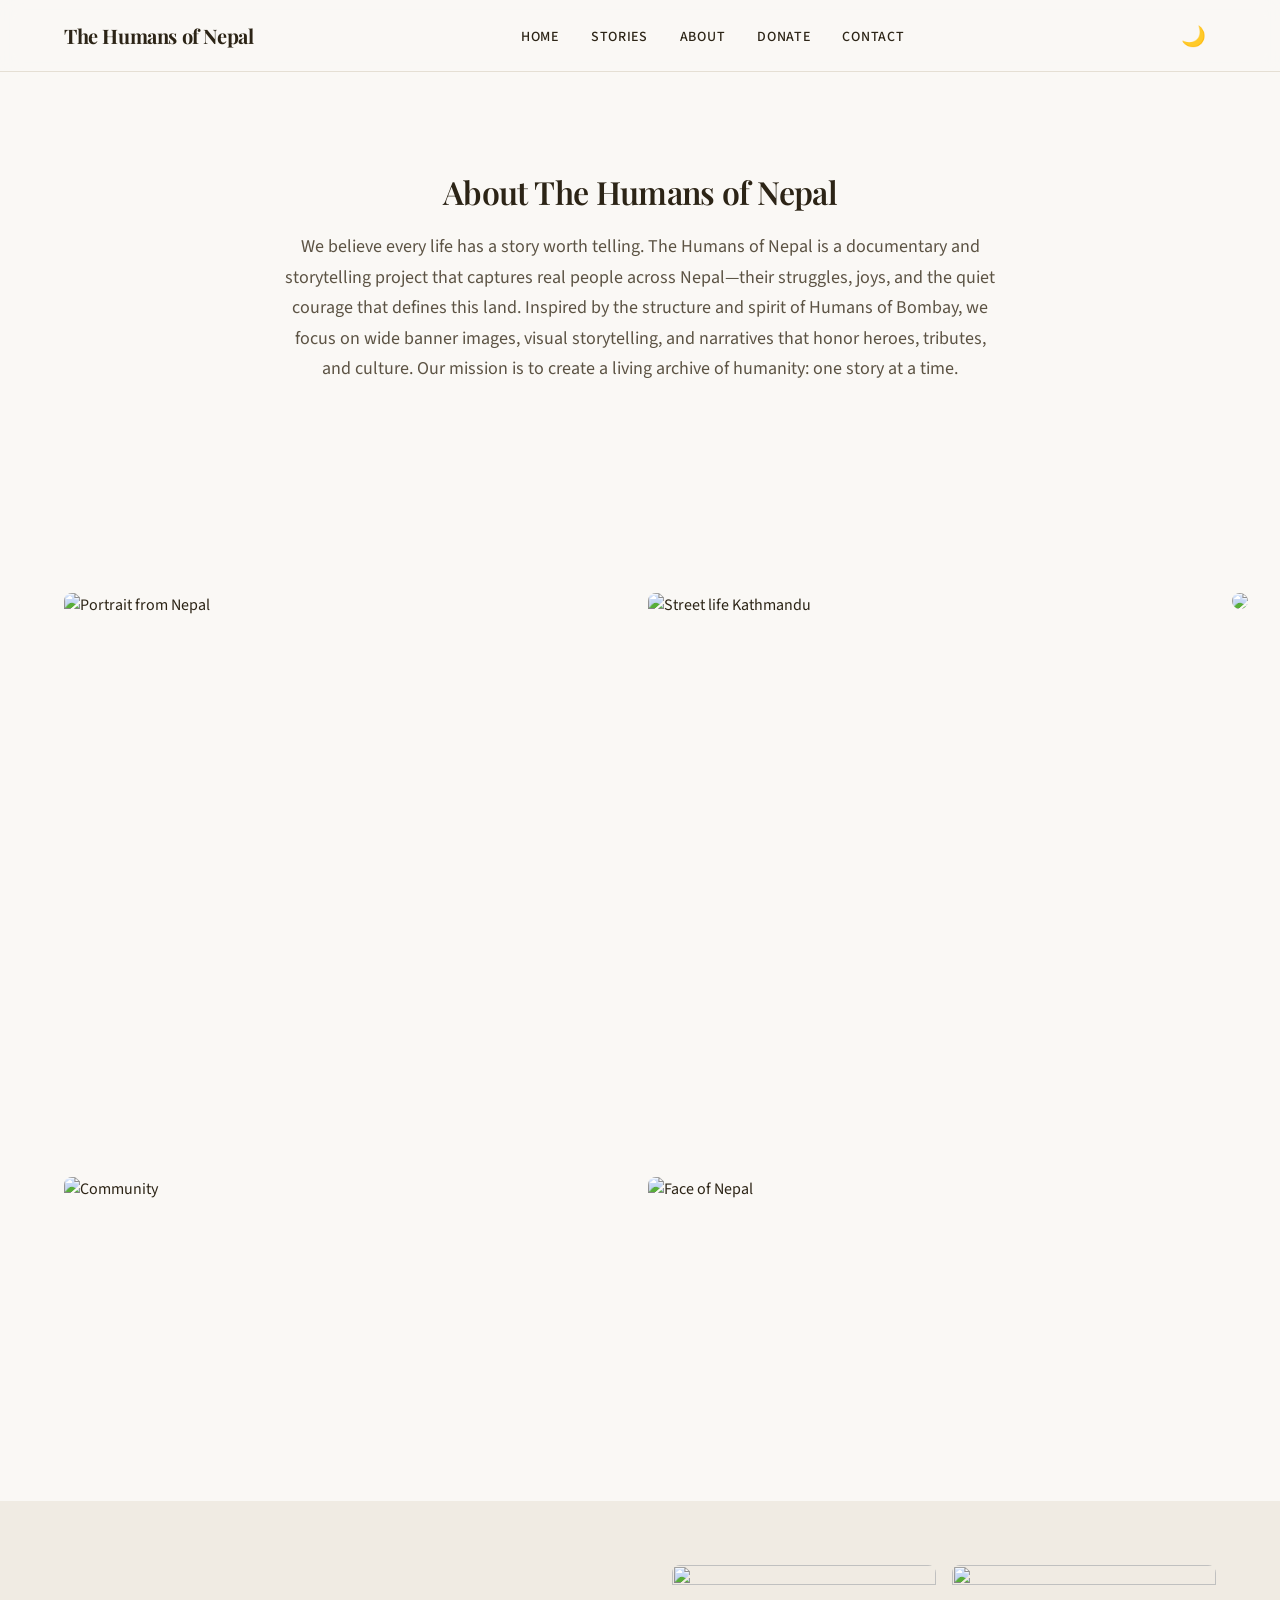
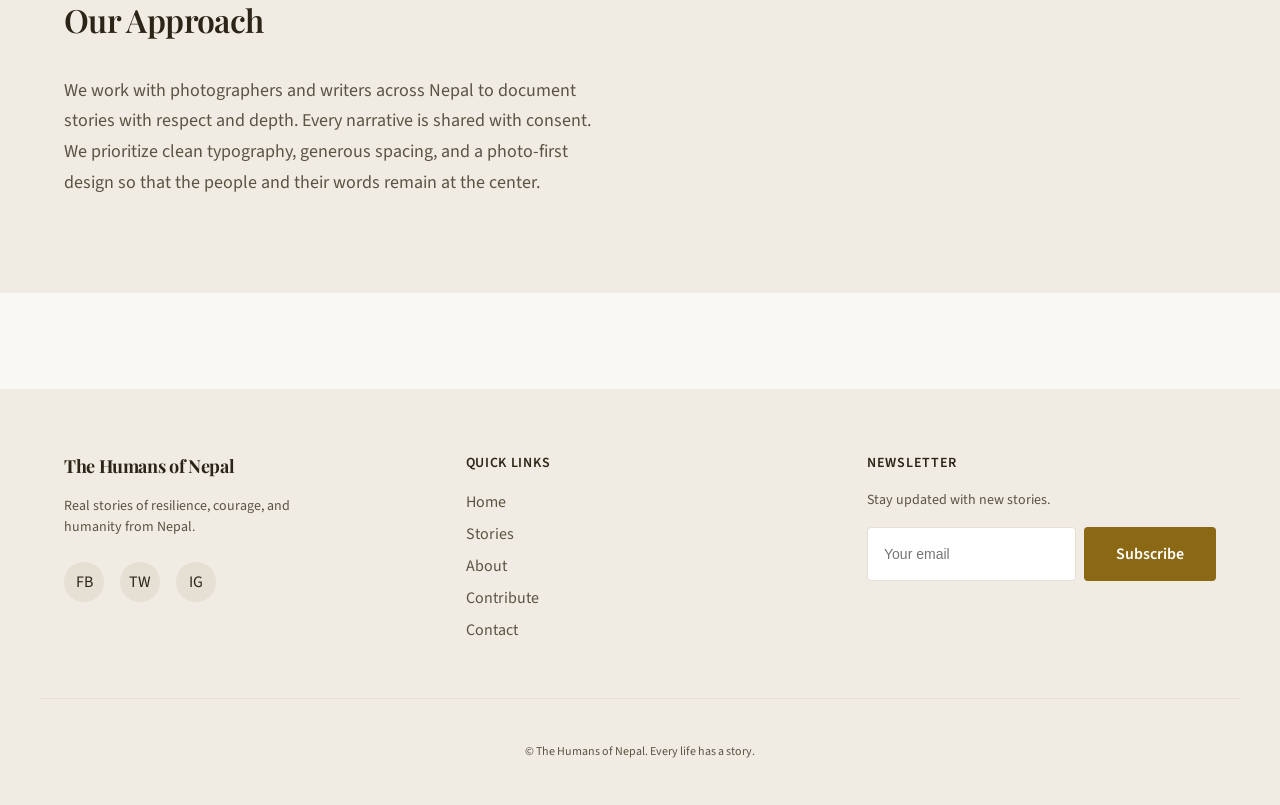
==== about.html @ bbc2415c "Initial commit: The Humans of Nepal website Co-authored-by: Cursor <cursoragent@cursor.com>" ====
<!DOCTYPE html>
<html lang="en">
<head>
  <meta charset="UTF-8" />
  <meta name="viewport" content="width=device-width, initial-scale=1.0" />
  <meta name="description" content="About The Humans of Nepal — Our mission to document real stories of resilience, courage, and humanity from Nepal." />
  <title>About — The Humans of Nepal</title>
  <link rel="preconnect" href="https://fonts.googleapis.com" />
  <link rel="preconnect" href="https://fonts.gstatic.com" crossorigin />
  <link href="https://fonts.googleapis.com/css2?family=Playfair+Display:wght@600;700&family=Source+Sans+3:wght@400;500;600;700&display=swap" rel="stylesheet" />
  <link rel="stylesheet" href="css/variables.css" />
  <link rel="stylesheet" href="css/base.css" />
  <link rel="stylesheet" href="css/components.css" />
  <link rel="stylesheet" href="css/layout.css" />
  <link rel="stylesheet" href="css/responsive.css" />
</head>
<body>
  <a href="#main" class="skip-link">Skip to main content</a>

  <header class="site-header" role="banner">
    <div class="header-inner">
      <a href="index.html" class="site-logo">The Humans of Nepal</a>
      <nav class="main-nav" id="main-nav" aria-label="Main navigation">
        <ul>
          <li><a href="index.html">Home</a></li>
          <li><a href="stories.html">Stories</a></li>
          <li><a href="about.html">About</a></li>
          <li><a href="contribute.html">Donate</a></li>
          <li><a href="contribute.html#contact">Contact</a></li>
        </ul>
      </nav>
      <button type="button" class="header-util-btn" data-dark-toggle aria-label="Toggle dark mode" aria-pressed="false" title="Dark mode">🌙</button>
      <button type="button" class="hamburger" aria-label="Open menu" aria-expanded="false" aria-controls="main-nav">
        <span></span><span></span><span></span>
      </button>
    </div>
  </header>

  <main id="main">
    <section class="about-hero">
      <div class="container">
        <h1 class="section-title">About The Humans of Nepal</h1>
        <p class="about-mission">
          We believe every life has a story worth telling. The Humans of Nepal is a documentary and storytelling project that captures real people across Nepal—their struggles, joys, and the quiet courage that defines this land. Inspired by the structure and spirit of Humans of Bombay, we focus on wide banner images, visual storytelling, and narratives that honor heroes, tributes, and culture. Our mission is to create a living archive of humanity: one story at a time.
        </p>
      </div>
    </section>

    <section class="about-collage-wrap" aria-hidden="true">
      <div class="container">
        <div class="about-collage">
          <img src="https://images.unsplash.com/photo-1544735716-392fe2489ffa?w=500&q=80" alt="Portrait from Nepal" width="500" height="500" loading="lazy" />
          <img src="https://images.unsplash.com/photo-1526481280693-3bfa7568e0f3?w=500&q=80" alt="Street life Kathmandu" width="500" height="500" loading="lazy" />
          <img src="https://images.unsplash.com/photo-1506905925346-21bda4d32df4?w=500&q=80" alt="Himalayan landscape" width="500" height="500" loading="lazy" class="span-2" />
          <img src="https://images.unsplash.com/photo-1580130775562-0ef92da028de?w=500&q=80" alt="Community" width="500" height="500" loading="lazy" />
          <img src="https://images.unsplash.com/photo-1544735716-392fe2489ffa?w=500&q=80" alt="Face of Nepal" width="500" height="500" loading="lazy" />
        </div>
      </div>
    </section>

    <section class="about-preview" style="padding: var(--space-3xl) 0;">
      <div class="container">
        <div class="about-preview__inner">
          <div class="about-preview__text">
            <h2 class="section-title">Our Approach</h2>
            <p class="section-subtitle" style="margin-bottom: 0;">We work with photographers and writers across Nepal to document stories with respect and depth. Every narrative is shared with consent. We prioritize clean typography, generous spacing, and a photo-first design so that the people and their words remain at the center.</p>
          </div>
          <div class="about-preview__grid">
            <img src="https://images.unsplash.com/photo-1526481280693-3bfa7568e0f3?w=400&q=80" alt="" width="400" height="400" loading="lazy" />
            <img src="https://images.unsplash.com/photo-1506905925346-21bda4d32df4?w=400&q=80" alt="" width="400" height="400" loading="lazy" />
          </div>
        </div>
      </div>
    </section>
  </main>

  <footer class="site-footer" role="contentinfo">
    <div class="footer-grid">
      <div class="footer-brand">
        <span class="site-logo">The Humans of Nepal</span>
        <p>Real stories of resilience, courage, and humanity from Nepal.</p>
        <div class="footer-social">
          <a href="#" aria-label="Facebook">FB</a>
          <a href="#" aria-label="Twitter">TW</a>
          <a href="#" aria-label="Instagram">IG</a>
        </div>
      </div>
      <div class="footer-links">
        <h4>Quick Links</h4>
        <ul>
          <li><a href="index.html">Home</a></li>
          <li><a href="stories.html">Stories</a></li>
          <li><a href="about.html">About</a></li>
          <li><a href="contribute.html">Contribute</a></li>
          <li><a href="contribute.html#contact">Contact</a></li>
        </ul>
      </div>
      <div class="footer-newsletter">
        <h4>Newsletter</h4>
        <p style="font-size: var(--font-size-sm); margin: 0;">Stay updated with new stories.</p>
        <form class="newsletter-form" aria-label="Newsletter signup">
          <input type="email" placeholder="Your email" required aria-label="Email address" />
          <button type="submit" class="btn btn-primary">Subscribe</button>
        </form>
      </div>
    </div>
    <div class="footer-bottom">
      <p>&copy; The Humans of Nepal. Every life has a story.</p>
    </div>
  </footer>

  <script src="js/main.js"></script>
</body>
</html>
---- css/variables.css ----
/**
 * The Humans of Nepal — Design Tokens
 * Warm, nostalgic, earthy palette. Photo-first, high contrast text.
 */

:root {
  /* Colors — warm & earthy */
  --color-bg: #faf8f5;
  --color-bg-alt: #f0ebe3;
  --color-surface: #ffffff;
  --color-text: #2c2416;
  --color-text-muted: #5c5344;
  --color-accent: #8b6914;
  --color-accent-hover: #6d5210;
  --color-accent-light: #d4b85c;
  --color-border: #e5dfd4;
  --color-overlay: rgba(44, 36, 22, 0.5);
  --color-overlay-light: rgba(250, 248, 245, 0.85);

  /* Typography */
  --font-display: "Playfair Display", "Georgia", serif;
  --font-body: "Source Sans 3", "Segoe UI", sans-serif;
  --font-size-xs: 0.75rem;
  --font-size-sm: 0.875rem;
  --font-size-base: 1rem;
  --font-size-lg: 1.125rem;
  --font-size-xl: 1.25rem;
  --font-size-2xl: 1.5rem;
  --font-size-3xl: 2rem;
  --font-size-4xl: 2.5rem;
  --font-size-hero: 3.5rem;
  --line-height-tight: 1.2;
  --line-height-normal: 1.5;
  --line-height-relaxed: 1.7;
  --letter-spacing-tight: -0.02em;
  --letter-spacing-wide: 0.05em;

  /* Spacing */
  --space-xs: 0.25rem;
  --space-sm: 0.5rem;
  --space-md: 1rem;
  --space-lg: 1.5rem;
  --space-xl: 2rem;
  --space-2xl: 3rem;
  --space-3xl: 4rem;
  --space-4xl: 6rem;
  --section-padding-y: 4rem;
  --section-padding-x: 1.5rem;
  --container-max: 1200px;
  --header-height: 72px;

  /* Breakpoints (use in media queries) */
  --bp-mobile: 767px;
  --bp-tablet: 768px;
  --bp-desktop: 1200px;

  /* Transitions */
  --transition-fast: 0.15s ease;
  --transition-base: 0.25s ease;
  --transition-slow: 0.4s ease;

  /* Shadows */
  --shadow-sm: 0 1px 3px rgba(44, 36, 22, 0.08);
  --shadow-md: 0 4px 12px rgba(44, 36, 22, 0.1);
  --shadow-lg: 0 8px 24px rgba(44, 36, 22, 0.12);
  --shadow-card: 0 4px 20px rgba(44, 36, 22, 0.08);
}

/* Dark mode (optional) */
[data-theme="dark"] {
  --color-bg: #1a1814;
  --color-bg-alt: #252219;
  --color-surface: #2c261e;
  --color-text: #f5f2eb;
  --color-text-muted: #b8b0a0;
  --color-accent: #d4b85c;
  --color-accent-hover: #e8d088;
  --color-border: #3d362c;
  --color-overlay: rgba(26, 24, 20, 0.7);
  --shadow-sm: 0 1px 3px rgba(0, 0, 0, 0.3);
  --shadow-md: 0 4px 12px rgba(0, 0, 0, 0.4);
  --shadow-lg: 0 8px 24px rgba(0, 0, 0, 0.5);
  --shadow-card: 0 4px 20px rgba(0, 0, 0, 0.3);
}
---- css/base.css ----
/**
 * Base styles — reset, typography, global
 */

*,
*::before,
*::after {
  box-sizing: border-box;
}

html {
  scroll-behavior: smooth;
}

body {
  margin: 0;
  font-family: var(--font-body);
  font-size: var(--font-size-base);
  line-height: var(--line-height-normal);
  color: var(--color-text);
  background-color: var(--color-bg);
  -webkit-font-smoothing: antialiased;
  -moz-osx-font-smoothing: grayscale;
}

img {
  max-width: 100%;
  height: auto;
  display: block;
}

a {
  color: var(--color-accent);
  text-decoration: none;
  transition: color var(--transition-fast);
}
a:hover {
  color: var(--color-accent-hover);
}

/* Skip link for accessibility */
.skip-link {
  position: absolute;
  top: -100%;
  left: var(--space-md);
  padding: var(--space-sm) var(--space-md);
  background: var(--color-accent);
  color: var(--color-surface);
  z-index: 1000;
  transition: top var(--transition-fast);
}
.skip-link:focus {
  top: var(--space-md);
}

/* Container */
.container {
  width: 100%;
  max-width: var(--container-max);
  margin-left: auto;
  margin-right: auto;
  padding-left: var(--section-padding-x);
  padding-right: var(--section-padding-x);
}

/* Section titles */
.section-title {
  font-family: var(--font-display);
  font-size: var(--font-size-3xl);
  font-weight: 600;
  letter-spacing: var(--letter-spacing-tight);
  margin: 0 0 var(--space-xl);
  color: var(--color-text);
}

.section-subtitle {
  font-size: var(--font-size-lg);
  color: var(--color-text-muted);
  max-width: 36em;
  margin: 0 0 var(--space-2xl);
  line-height: var(--line-height-relaxed);
}

/* Buttons */
.btn {
  display: inline-flex;
  align-items: center;
  justify-content: center;
  gap: var(--space-sm);
  padding: var(--space-md) var(--space-xl);
  font-family: var(--font-body);
  font-size: var(--font-size-base);
  font-weight: 600;
  border: none;
  border-radius: 4px;
  cursor: pointer;
  transition: background-color var(--transition-base), color var(--transition-base),
    transform var(--transition-fast);
}
.btn:focus-visible {
  outline: 2px solid var(--color-accent);
  outline-offset: 2px;
}

.btn-primary {
  background-color: var(--color-accent);
  color: var(--color-surface);
}
.btn-primary:hover {
  background-color: var(--color-accent-hover);
}

.btn-secondary {
  background-color: transparent;
  color: var(--color-text);
  border: 2px solid var(--color-border);
}
.btn-secondary:hover {
  border-color: var(--color-accent);
  color: var(--color-accent);
}

.btn-hero {
  padding: var(--space-lg) var(--space-2xl);
  font-size: var(--font-size-lg);
}

/* Focus visible for accessibility */
:focus-visible {
  outline: 2px solid var(--color-accent);
  outline-offset: 2px;
}
---- css/components.css ----
/**
 * Reusable components: Header/Nav, Cards, Footer, Forms
 */

/* ========== HEADER & NAVIGATION ========== */
.site-header {
  position: sticky;
  top: 0;
  z-index: 100;
  background: var(--color-overlay-light);
  backdrop-filter: blur(10px);
  -webkit-backdrop-filter: blur(10px);
  border-bottom: 1px solid var(--color-border);
  height: var(--header-height);
}

.header-inner {
  display: flex;
  align-items: center;
  justify-content: space-between;
  height: 100%;
  max-width: var(--container-max);
  margin: 0 auto;
  padding: 0 var(--section-padding-x);
}

.site-logo {
  font-family: var(--font-display);
  font-size: var(--font-size-xl);
  font-weight: 700;
  color: var(--color-text);
  letter-spacing: var(--letter-spacing-tight);
}
.site-logo:hover {
  color: var(--color-text);
}

.main-nav ul {
  display: flex;
  align-items: center;
  gap: var(--space-xl);
  list-style: none;
  margin: 0;
  padding: 0;
}

.main-nav a {
  color: var(--color-text);
  font-weight: 500;
  font-size: var(--font-size-sm);
  letter-spacing: var(--letter-spacing-wide);
  text-transform: uppercase;
}
.main-nav a:hover {
  color: var(--color-accent);
}

/* Dark mode toggle (optional) */
.header-util-btn {
  display: inline-flex;
  align-items: center;
  justify-content: center;
  width: 44px;
  height: 44px;
  padding: 0;
  background: none;
  border: none;
  cursor: pointer;
  font-size: 1.25rem;
  color: var(--color-text);
  transition: opacity var(--transition-fast);
}
.header-util-btn:hover {
  opacity: 0.8;
}

/* Hamburger (hidden on desktop) */
.hamburger {
  display: none;
  flex-direction: column;
  justify-content: center;
  gap: 6px;
  width: 44px;
  height: 44px;
  padding: 10px;
  background: none;
  border: none;
  cursor: pointer;
  aria-label: "Open menu";
}
.hamburger span {
  display: block;
  width: 24px;
  height: 2px;
  background: var(--color-text);
  transition: transform var(--transition-base), opacity var(--transition-base);
}
.hamburger[aria-expanded="true"] span:nth-child(1) {
  transform: translateY(8px) rotate(45deg);
}
.hamburger[aria-expanded="true"] span:nth-child(2) {
  opacity: 0;
}
.hamburger[aria-expanded="true"] span:nth-child(3) {
  transform: translateY(-8px) rotate(-45deg);
}

/* ========== STORY CARDS ========== */
.story-card {
  background: var(--color-surface);
  border-radius: 8px;
  overflow: hidden;
  box-shadow: var(--shadow-card);
  transition: transform var(--transition-base), box-shadow var(--transition-base);
}
.story-card:hover {
  transform: translateY(-4px);
  box-shadow: var(--shadow-lg);
}

.story-card__image {
  position: relative;
  aspect-ratio: 4 / 3;
  overflow: hidden;
}
.story-card__image img {
  width: 100%;
  height: 100%;
  object-fit: cover;
  transition: transform var(--transition-slow);
}
.story-card:hover .story-card__image img {
  transform: scale(1.05);
}

.story-card__content {
  padding: var(--space-lg);
}

.story-card__title {
  font-family: var(--font-display);
  font-size: var(--font-size-xl);
  font-weight: 600;
  margin: 0 0 var(--space-sm);
  line-height: var(--line-height-tight);
  color: var(--color-text);
}

.story-card__excerpt {
  font-size: var(--font-size-sm);
  color: var(--color-text-muted);
  margin: 0;
  line-height: var(--line-height-relaxed);
  display: -webkit-box;
  -webkit-line-clamp: 3;
  -webkit-box-orient: vertical;
  overflow: hidden;
}

.story-card__meta {
  font-size: var(--font-size-xs);
  color: var(--color-text-muted);
  margin-top: var(--space-md);
}

/* ========== FOOTER ========== */
.site-footer {
  background: var(--color-bg-alt);
  color: var(--color-text-muted);
  padding: var(--space-3xl) 0 var(--space-xl);
  margin-top: var(--space-4xl);
}

.footer-grid {
  display: grid;
  grid-template-columns: 1fr 1fr auto;
  gap: var(--space-2xl);
  max-width: var(--container-max);
  margin: 0 auto;
  padding: 0 var(--section-padding-x);
}

.footer-brand .site-logo {
  font-size: var(--font-size-lg);
}
.footer-brand p {
  margin: var(--space-md) 0 0;
  font-size: var(--font-size-sm);
  max-width: 280px;
}

.footer-links h4 {
  font-size: var(--font-size-sm);
  font-weight: 600;
  text-transform: uppercase;
  letter-spacing: var(--letter-spacing-wide);
  margin: 0 0 var(--space-md);
  color: var(--color-text);
}

.footer-links ul {
  list-style: none;
  margin: 0;
  padding: 0;
}
.footer-links li {
  margin-bottom: var(--space-sm);
}
.footer-links a {
  color: var(--color-text-muted);
}
.footer-links a:hover {
  color: var(--color-accent);
}

.footer-newsletter h4 {
  font-size: var(--font-size-sm);
  font-weight: 600;
  text-transform: uppercase;
  letter-spacing: var(--letter-spacing-wide);
  margin: 0 0 var(--space-md);
  color: var(--color-text);
}

.newsletter-form {
  display: flex;
  gap: var(--space-sm);
  margin-top: var(--space-md);
}
.newsletter-form input {
  flex: 1;
  min-width: 0;
  padding: var(--space-md);
  border: 1px solid var(--color-border);
  border-radius: 4px;
  font-size: var(--font-size-sm);
  background: var(--color-surface);
  color: var(--color-text);
}
.newsletter-form button {
  white-space: nowrap;
}

.footer-social {
  display: flex;
  gap: var(--space-md);
  margin-top: var(--space-lg);
}
.footer-social a {
  display: inline-flex;
  align-items: center;
  justify-content: center;
  width: 40px;
  height: 40px;
  border-radius: 50%;
  background: var(--color-border);
  color: var(--color-text);
  transition: background var(--transition-fast), color var(--transition-fast);
}
.footer-social a:hover {
  background: var(--color-accent);
  color: var(--color-surface);
}

.footer-bottom {
  max-width: var(--container-max);
  margin: var(--space-2xl) auto 0;
  padding: var(--space-xl) var(--section-padding-x) 0;
  border-top: 1px solid var(--color-border);
  font-size: var(--font-size-xs);
  text-align: center;
}

/* ========== FORMS ========== */
.form-group {
  margin-bottom: var(--space-lg);
}

.form-group label {
  display: block;
  font-weight: 600;
  font-size: var(--font-size-sm);
  margin-bottom: var(--space-sm);
  color: var(--color-text);
}

.form-group input[type="text"],
.form-group input[type="email"],
.form-group textarea {
  width: 100%;
  padding: var(--space-md);
  border: 1px solid var(--color-border);
  border-radius: 4px;
  font-family: var(--font-body);
  font-size: var(--font-size-base);
  background: var(--color-surface);
  color: var(--color-text);
  transition: border-color var(--transition-fast);
}
.form-group input:focus,
.form-group textarea:focus {
  outline: none;
  border-color: var(--color-accent);
}

.form-group textarea {
  min-height: 180px;
  resize: vertical;
}

.form-group input[type="file"] {
  width: 100%;
  padding: var(--space-sm);
  font-size: var(--font-size-sm);
}

.form-feedback {
  padding: var(--space-md);
  border-radius: 4px;
  margin-bottom: var(--space-lg);
  display: none;
}
.form-feedback.success {
  background: #d4edda;
  color: #155724;
  border: 1px solid #c3e6cb;
}
.form-feedback.error {
  background: #f8d7da;
  color: #721c24;
  border: 1px solid #f5c6cb;
}
.form-feedback.visible {
  display: block;
}

/* Share buttons */
.share-buttons {
  display: flex;
  gap: var(--space-md);
  flex-wrap: wrap;
}
.share-buttons a {
  display: inline-flex;
  align-items: center;
  gap: var(--space-sm);
  padding: var(--space-sm) var(--space-md);
  background: var(--color-bg-alt);
  color: var(--color-text);
  border-radius: 4px;
  font-size: var(--font-size-sm);
}
.share-buttons a:hover {
  background: var(--color-accent);
  color: var(--color-surface);
}
---- css/layout.css ----
/**
 * Layout — sections, hero, grids
 */

/* ========== HERO SECTION ========== */
.hero {
  position: relative;
  min-height: 85vh;
  display: flex;
  align-items: center;
  justify-content: center;
  text-align: center;
  overflow: hidden;
}

.hero__image {
  position: absolute;
  inset: 0;
}
.hero__image img {
  width: 100%;
  height: 100%;
  object-fit: cover;
}

.hero__overlay {
  position: absolute;
  inset: 0;
  background: var(--color-overlay);
}

.hero__content {
  position: relative;
  z-index: 1;
  padding: var(--space-2xl) var(--section-padding-x);
  max-width: 800px;
}

.hero__title {
  font-family: var(--font-display);
  font-size: var(--font-size-hero);
  font-weight: 700;
  color: #fff;
  margin: 0 0 var(--space-lg);
  line-height: var(--line-height-tight);
  letter-spacing: var(--letter-spacing-tight);
  text-shadow: 0 2px 20px rgba(0, 0, 0, 0.3);
}

.hero__subtext {
  font-size: var(--font-size-xl);
  color: rgba(255, 255, 255, 0.95);
  margin: 0 0 var(--space-2xl);
  line-height: var(--line-height-relaxed);
}

.hero__ctas {
  display: flex;
  flex-wrap: wrap;
  gap: var(--space-md);
  justify-content: center;
}

.hero__ctas .btn-primary {
  background: #fff;
  color: var(--color-text);
}
.hero__ctas .btn-primary:hover {
  background: var(--color-bg);
  color: var(--color-text);
}
.hero__ctas .btn-secondary {
  border-color: rgba(255, 255, 255, 0.6);
  color: #fff;
}
.hero__ctas .btn-secondary:hover {
  border-color: #fff;
  color: #fff;
}

/* ========== FEATURED STORIES SECTION ========== */
.featured-stories {
  padding: var(--space-4xl) 0;
}

.stories-grid {
  display: grid;
  grid-template-columns: repeat(3, 1fr);
  gap: var(--space-xl);
}

/* ========== ABOUT PREVIEW (HOME) ========== */
.about-preview {
  padding: var(--space-4xl) 0;
  background: var(--color-bg-alt);
}

.about-preview__inner {
  display: grid;
  grid-template-columns: 1fr 1fr;
  gap: var(--space-3xl);
  align-items: center;
}

.about-preview__text .section-title {
  margin-top: 0;
}

.about-preview__grid {
  display: grid;
  grid-template-columns: repeat(2, 1fr);
  gap: var(--space-md);
}
.about-preview__grid img {
  width: 100%;
  aspect-ratio: 1;
  object-fit: cover;
  border-radius: 8px;
}

/* ========== INDIVIDUAL STORY PAGE ========== */
.story-page__hero {
  position: relative;
  max-height: 70vh;
  overflow: hidden;
}
.story-page__hero img {
  width: 100%;
  height: 100%;
  object-fit: cover;
}

.story-page__content {
  max-width: 720px;
  margin: 0 auto;
  padding: var(--space-3xl) var(--section-padding-x);
}

.story-page__title {
  font-family: var(--font-display);
  font-size: var(--font-size-4xl);
  font-weight: 700;
  margin: 0 0 var(--space-md);
  line-height: var(--line-height-tight);
}

.story-page__meta {
  font-size: var(--font-size-sm);
  color: var(--color-text-muted);
  margin-bottom: var(--space-2xl);
}

.story-page__body {
  font-size: var(--font-size-lg);
  line-height: var(--line-height-relaxed);
}
.story-page__body p {
  margin: 0 0 var(--space-lg);
}
.story-page__body .pull-quote {
  font-family: var(--font-display);
  font-size: var(--font-size-2xl);
  font-style: italic;
  color: var(--color-accent);
  margin: var(--space-2xl) 0;
  padding-left: var(--space-xl);
  border-left: 4px solid var(--color-accent);
}

.story-page__share {
  margin-top: var(--space-2xl);
  padding-top: var(--space-xl);
  border-top: 1px solid var(--color-border);
}

/* ========== ABOUT PAGE ========== */
.about-hero {
  padding: var(--space-4xl) 0;
  text-align: center;
}
.about-hero .section-title {
  margin-bottom: var(--space-md);
}
.about-mission {
  max-width: 720px;
  margin: 0 auto var(--space-3xl);
  font-size: var(--font-size-lg);
  line-height: var(--line-height-relaxed);
  color: var(--color-text-muted);
}

.about-collage {
  display: grid;
  grid-template-columns: repeat(4, 1fr);
  gap: var(--space-md);
  padding: var(--space-2xl) 0;
}
.about-collage img {
  width: 100%;
  aspect-ratio: 1;
  object-fit: cover;
  border-radius: 8px;
}
.about-collage .span-2 {
  grid-column: span 2;
}

/* ========== CONTRIBUTE PAGE ========== */
.contribute-intro {
  padding: var(--space-3xl) 0 var(--space-xl);
  text-align: center;
}
.contribute-form-wrap {
  max-width: 640px;
  margin: 0 auto var(--space-4xl);
  padding: 0 var(--section-padding-x);
}

/* ========== STORIES LIST PAGE ========== */
.stories-list-header {
  padding: var(--space-3xl) 0 var(--space-xl);
  text-align: center;
}
.stories-list-header .section-subtitle {
  margin-left: auto;
  margin-right: auto;
}

.stories-list {
  padding-bottom: var(--space-4xl);
}

.pagination {
  display: flex;
  justify-content: center;
  gap: var(--space-sm);
  margin-top: var(--space-2xl);
  flex-wrap: wrap;
}
.pagination a,
.pagination span {
  display: inline-flex;
  align-items: center;
  justify-content: center;
  min-width: 44px;
  height: 44px;
  padding: 0 var(--space-md);
  border-radius: 4px;
  font-weight: 500;
  background: var(--color-surface);
  color: var(--color-text);
  border: 1px solid var(--color-border);
}
.pagination a:hover {
  border-color: var(--color-accent);
  color: var(--color-accent);
}
.pagination .current {
  background: var(--color-accent);
  color: var(--color-surface);
  border-color: var(--color-accent);
}
---- css/responsive.css ----
/**
 * Responsive breakpoints
 * Mobile: < 768px | Tablet: 768px–1199px | Desktop: ≥ 1200px
 */

/* Tablet: nav to hamburger, 2-col story grid */
@media (max-width: 1199px) {
  .main-nav {
    position: fixed;
    top: var(--header-height);
    left: 0;
    right: 0;
    background: var(--color-overlay-light);
    backdrop-filter: blur(10px);
    padding: var(--space-xl);
    transform: translateY(-100%);
    opacity: 0;
    visibility: hidden;
    transition: transform var(--transition-base), opacity var(--transition-base),
      visibility var(--transition-base);
    border-bottom: 1px solid var(--color-border);
  }
  .main-nav.is-open {
    transform: translateY(0);
    opacity: 1;
    visibility: visible;
  }
  .main-nav ul {
    flex-direction: column;
    gap: var(--space-md);
  }
  .main-nav a {
    font-size: var(--font-size-base);
  }
  .hamburger {
    display: flex;
  }

  .stories-grid {
    grid-template-columns: repeat(2, 1fr);
  }

  .about-preview__inner {
    grid-template-columns: 1fr;
  }
  .about-preview__grid {
    order: -1;
  }

  .about-collage {
    grid-template-columns: repeat(2, 1fr);
  }
  .about-collage .span-2 {
    grid-column: span 1;
  }

  .footer-grid {
    grid-template-columns: 1fr 1fr;
  }
}

/* Mobile: single column, carousel for stories, touch-friendly */
@media (max-width: 767px) {
  :root {
    --font-size-hero: 2.25rem;
    --section-padding-x: 1rem;
  }

  .hero {
    min-height: 75vh;
  }
  .hero__title {
    font-size: 2rem;
  }
  .hero__subtext {
    font-size: var(--font-size-base);
  }
  .hero__ctas {
    flex-direction: column;
  }
  .hero__ctas .btn {
    width: 100%;
  }

  .stories-grid {
    grid-template-columns: 1fr;
    gap: var(--space-lg);
  }

  /* Mobile: carousel for featured stories on homepage */
  .featured-stories .stories-grid {
    display: flex;
    overflow-x: auto;
    scroll-snap-type: x mandatory;
    gap: var(--space-lg);
    padding-bottom: var(--space-md);
    -webkit-overflow-scrolling: touch;
    scrollbar-width: none;
  }
  .featured-stories .stories-grid::-webkit-scrollbar {
    display: none;
  }
  .featured-stories .story-card {
    flex: 0 0 85%;
    max-width: 85%;
    scroll-snap-align: start;
  }

  .about-preview__grid {
    grid-template-columns: 1fr;
  }

  .about-collage {
    grid-template-columns: 1fr;
  }

  .footer-grid {
    grid-template-columns: 1fr;
    gap: var(--space-xl);
    text-align: center;
  }
  .footer-brand p {
    margin-left: auto;
    margin-right: auto;
  }
  .footer-newsletter .newsletter-form {
    flex-direction: column;
  }
  .footer-social {
    justify-content: center;
  }

  .section-title {
    font-size: var(--font-size-2xl);
  }

  .story-page__title {
    font-size: var(--font-size-2xl);
  }
  .story-page__body {
    font-size: var(--font-size-base);
  }
  .story-page__body .pull-quote {
    font-size: var(--font-size-xl);
    padding-left: var(--space-md);
  }
}

/* Desktop: ensure large images */
@media (min-width: 1200px) {
  .hero__image img {
    object-position: center 30%;
  }
}
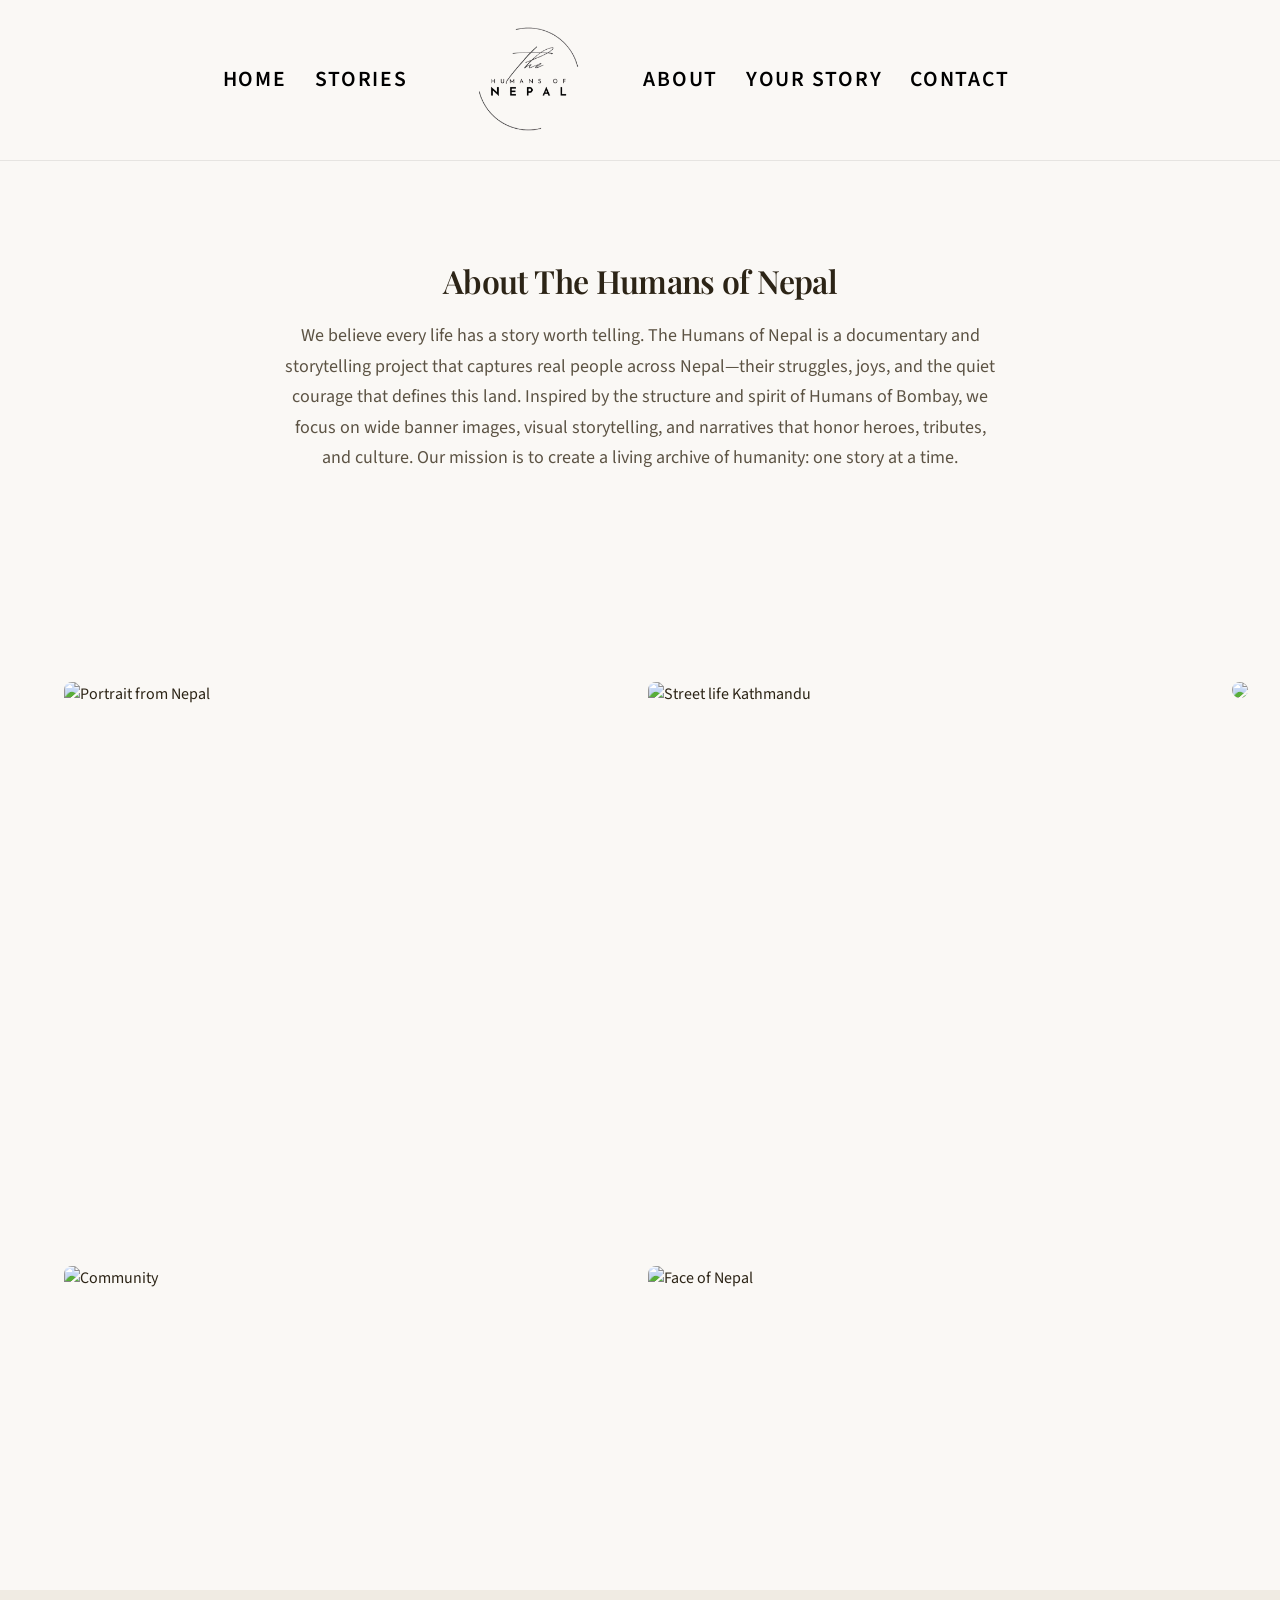
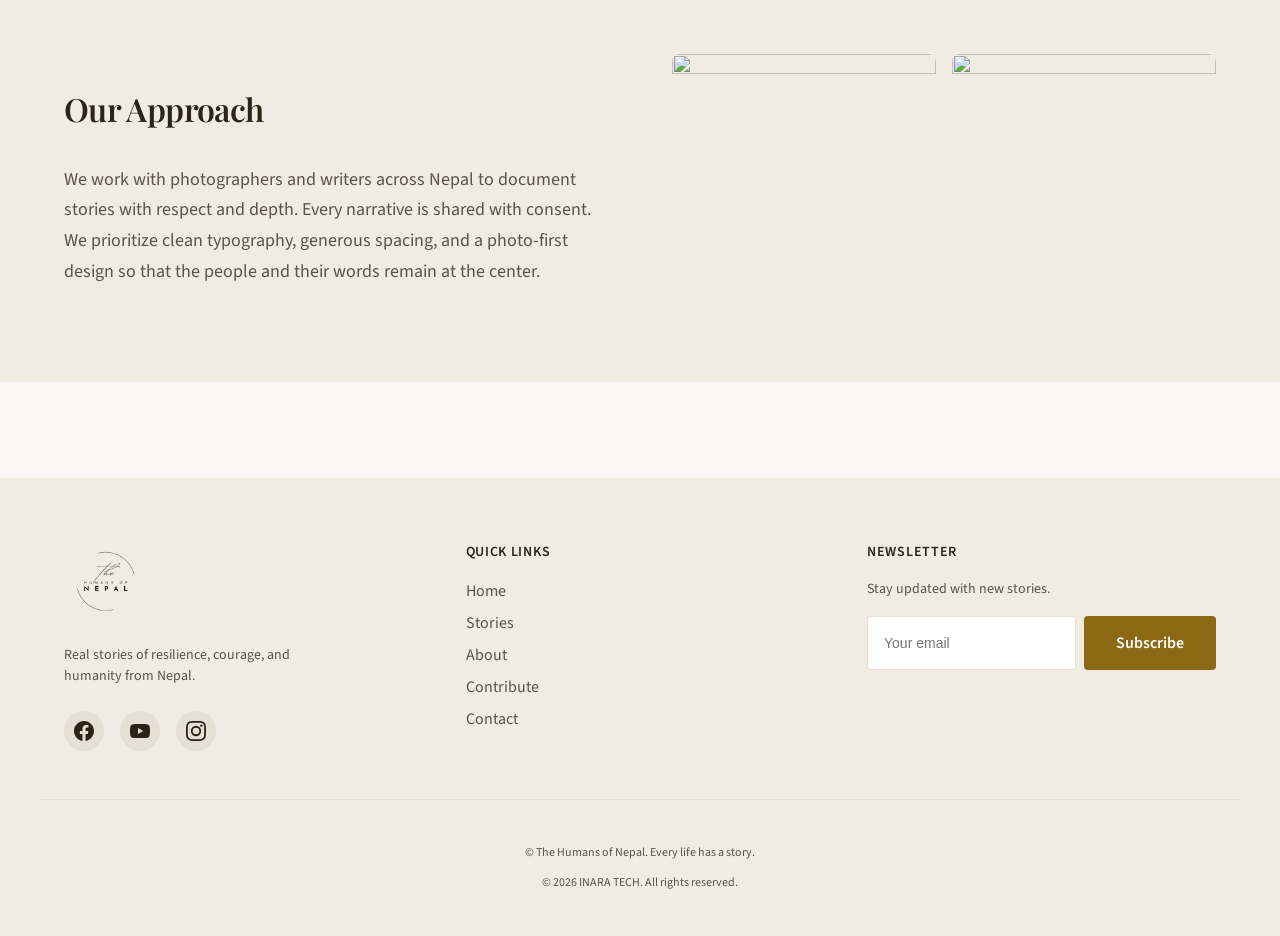
==== commit 07d8e256: "Header: center align, larger font/size, logo gap, bigger logo Co-authored-by: Cursor <cursoragent@cu" ====
--- a/about.html
+++ b/about.html
@@ -4,10 +4,11 @@
   <meta charset="UTF-8" />
   <meta name="viewport" content="width=device-width, initial-scale=1.0" />
   <meta name="description" content="About The Humans of Nepal — Our mission to document real stories of resilience, courage, and humanity from Nepal." />
+  <link rel="canonical" href="https://thehumansofnepal.com/about.html" />
   <title>About — The Humans of Nepal</title>
   <link rel="preconnect" href="https://fonts.googleapis.com" />
   <link rel="preconnect" href="https://fonts.gstatic.com" crossorigin />
-  <link href="https://fonts.googleapis.com/css2?family=Playfair+Display:wght@600;700&family=Source+Sans+3:wght@400;500;600;700&display=swap" rel="stylesheet" />
+  <link href="https://fonts.googleapis.com/css2?family=Roboto:wght@400;500;700&family=Playfair+Display:wght@600;700&family=Source+Sans+3:wght@400;500;600;700&display=swap" rel="stylesheet" />
   <link rel="stylesheet" href="css/variables.css" />
   <link rel="stylesheet" href="css/base.css" />
   <link rel="stylesheet" href="css/components.css" />
@@ -17,24 +18,46 @@
 <body>
   <a href="#main" class="skip-link">Skip to main content</a>
 
-  <header class="site-header" role="banner">
-    <div class="header-inner">
-      <a href="index.html" class="site-logo">The Humans of Nepal</a>
-      <nav class="main-nav" id="main-nav" aria-label="Main navigation">
+  <div class="header-wrap header-wrapper main-header-wrapper horizontal-header-wrapper" role="banner">
+    <div class="header-top" aria-hidden="true"></div>
+    <header class="site-header header-row header-row-main">
+      <div class="header-inner flex flex-row align-center flex-header container relative">
+        <div class="header-col header-col-left">
+        <nav class="main-nav main-nav--left" aria-label="Main navigation">
+          <ul>
+            <li><a href="index.html">Home</a></li>
+            <li><a href="stories.html">Stories</a></li>
+          </ul>
+        </nav>
+        </div>
+        <a href="index.html" class="site-logo"><img src="images/High%20res%20logo_THON.png" alt="The Humans of Nepal" onerror="this.style.display='none';this.nextElementSibling.style.display='inline';" /><span class="logo-fallback" style="display:none;">The Humans of Nepal</span></a>
+        <div class="header-col header-right">
+          <nav class="main-nav main-nav--right" aria-label="Main navigation">
+            <ul>
+              <li><a href="about.html">About</a></li>
+              <li><a href="contribute.html">Your Story</a></li>
+              <li><a href="contribute.html#contact">Contact</a></li>
+            </ul>
+          </nav>
+          <div class="flex-1 header-widget-container flex flex-row justify-flex-end"></div>
+          <div class="header-utils">
+            <button type="button" class="hamburger" aria-label="Open menu" aria-expanded="false" aria-controls="main-nav">
+              <span></span><span></span><span></span>
+            </button>
+          </div>
+        </div>
+      </div>
+      <nav class="mobile-nav" id="main-nav" aria-label="Main navigation">
         <ul>
           <li><a href="index.html">Home</a></li>
           <li><a href="stories.html">Stories</a></li>
           <li><a href="about.html">About</a></li>
-          <li><a href="contribute.html">Donate</a></li>
+          <li><a href="contribute.html">Your Story</a></li>
           <li><a href="contribute.html#contact">Contact</a></li>
         </ul>
       </nav>
-      <button type="button" class="header-util-btn" data-dark-toggle aria-label="Toggle dark mode" aria-pressed="false" title="Dark mode">🌙</button>
-      <button type="button" class="hamburger" aria-label="Open menu" aria-expanded="false" aria-controls="main-nav">
-        <span></span><span></span><span></span>
-      </button>
-    </div>
-  </header>
+    </header>
+  </div>
 
   <main id="main">
     <section class="about-hero">
@@ -77,12 +100,12 @@
   <footer class="site-footer" role="contentinfo">
     <div class="footer-grid">
       <div class="footer-brand">
-        <span class="site-logo">The Humans of Nepal</span>
+        <span class="site-logo"><img src="images/High%20res%20logo_THON.png" alt="The Humans of Nepal" onerror="this.style.display='none';this.nextElementSibling.style.display='inline';" /><span class="logo-fallback" style="display:none;">The Humans of Nepal</span></span>
         <p>Real stories of resilience, courage, and humanity from Nepal.</p>
         <div class="footer-social">
-          <a href="#" aria-label="Facebook">FB</a>
-          <a href="#" aria-label="Twitter">TW</a>
-          <a href="#" aria-label="Instagram">IG</a>
+          <a href="https://www.facebook.com/share/1GbS9K98DX/" target="_blank" rel="noopener noreferrer" aria-label="Facebook"><svg viewBox="0 0 24 24" xmlns="http://www.w3.org/2000/svg" aria-hidden="true"><path d="M24 12.073c0-6.627-5.373-12-12-12s-12 5.373-12 12c0 5.99 4.388 10.954 10.125 11.854v-8.385H7.078v-3.47h3.047V9.43c0-3.007 1.792-4.669 4.533-4.669 1.312 0 2.686.235 2.686.235v2.953H15.83c-1.491 0-1.956.925-1.956 1.874v2.25h3.328l-.532 3.47h-2.796v8.385C19.612 23.027 24 18.062 24 12.073z"/></svg></a>
+          <a href="https://youtube.com/@thehumansofnepal?si=Svnfc8CKbUouhXXW" target="_blank" rel="noopener noreferrer" aria-label="YouTube"><svg viewBox="0 0 24 24" xmlns="http://www.w3.org/2000/svg" aria-hidden="true"><path d="M23.498 6.186a3.016 3.016 0 0 0-2.122-2.136C19.505 3.545 12 3.545 12 3.545s-7.505 0-9.377.505A3.017 3.017 0 0 0 .502 6.186C0 8.07 0 12 0 12s0 3.93.502 5.814a3.016 3.016 0 0 0 2.122 2.136c1.871.505 9.376.505 9.376.505s7.505 0 9.377-.505a3.015 3.015 0 0 0 2.122-2.136C24 15.93 24 12 24 12s0-3.93-.502-5.814zM9.545 15.568V8.432L15.818 12l-6.273 3.568z"/></svg></a>
+          <a href="https://www.instagram.com/thehumansofnepal_official/?hl=en" target="_blank" rel="noopener noreferrer" aria-label="Instagram"><svg viewBox="0 0 24 24" xmlns="http://www.w3.org/2000/svg" aria-hidden="true"><path d="M12 2.163c3.204 0 3.584.012 4.85.07 3.252.148 4.771 1.691 4.919 4.919.058 1.265.069 1.645.069 4.849 0 3.205-.012 3.584-.069 4.849-.149 3.225-1.664 4.771-4.919 4.919-1.266.058-1.644.07-4.85.07-3.204 0-3.584-.012-4.849-.07-3.26-.149-4.771-1.699-4.919-4.92-.058-1.265-.07-1.644-.07-4.849 0-3.204.013-3.583.07-4.849.149-3.227 1.664-4.771 4.919-4.919 1.266-.057 1.645-.069 4.849-.069zM12 0C8.741 0 8.333.014 7.053.072 2.695.272.273 2.69.073 7.052.014 8.333 0 8.741 0 12c0 3.259.014 3.668.072 4.948.2 4.358 2.618 6.78 6.98 6.98C8.333 23.986 8.741 24 12 24c3.259 0 3.668-.014 4.948-.072 4.354-.2 6.782-2.618 6.979-6.98.059-1.28.073-1.689.073-4.948 0-3.259-.014-3.667-.072-4.947-.196-4.354-2.617-6.78-6.979-6.98C15.668.014 15.259 0 12 0zm0 5.838a6.162 6.162 0 1 0 0 12.324 6.162 6.162 0 0 0 0-12.324zM12 16a4 4 0 1 1 0-8 4 4 0 0 1 0 8zm6.406-11.845a1.44 1.44 0 1 0 0 2.881 1.44 1.44 0 0 0 0-2.881z"/></svg></a>
         </div>
       </div>
       <div class="footer-links">
@@ -106,6 +129,7 @@
     </div>
     <div class="footer-bottom">
       <p>&copy; The Humans of Nepal. Every life has a story.</p>
+      <p>&copy; 2026 INARA TECH. All rights reserved.</p>
     </div>
   </footer>
 
--- a/css/variables.css
+++ b/css/variables.css
@@ -47,7 +47,9 @@
   --section-padding-y: 4rem;
   --section-padding-x: 1.5rem;
   --container-max: 1200px;
-  --header-height: 72px;
+  --header-height: 160px;
+  --header-top-height: 0px;
+  --header-yellow: #faf8f5;
 
   /* Breakpoints (use in media queries) */
   --bp-mobile: 767px;
--- a/css/components.css
+++ b/css/components.css
@@ -2,53 +2,171 @@
  * Reusable components: Header/Nav, Cards, Footer, Forms
  */
 
-/* ========== HEADER & NAVIGATION ========== */
-.site-header {
+/* ========== HEADER & NAVIGATION (HOB style) ========== */
+.header-wrap {
   position: sticky;
   top: 0;
   z-index: 100;
-  background: var(--color-overlay-light);
-  backdrop-filter: blur(10px);
-  -webkit-backdrop-filter: blur(10px);
-  border-bottom: 1px solid var(--color-border);
-  height: var(--header-height);
+}
+
+.header-top {
+  display: none;
+}
+
+.site-header {
+  position: relative;
+  min-height: var(--header-height);
+  background: transparent;
+  border-bottom: 1px solid rgba(0, 0, 0, 0.08);
+}
+.site-header::before {
+  content: "";
+  position: absolute;
+  inset: 0;
+  background: transparent;
+  pointer-events: none;
 }
 
 .header-inner {
-  display: flex;
-  align-items: center;
-  justify-content: space-between;
-  height: 100%;
+  position: relative;
+  display: grid;
+  grid-template-columns: auto auto auto;
+  align-items: center;
+  justify-content: center;
+  justify-items: center;
+  gap: var(--space-2xl);
+  min-height: var(--header-height);
   max-width: var(--container-max);
   margin: 0 auto;
   padding: 0 var(--section-padding-x);
 }
+.header-inner.flex.flex-row {
+  display: flex;
+  flex-direction: row;
+  flex-wrap: nowrap;
+  justify-content: center;
+  gap: var(--space-2xl);
+}
+.header-inner.flex.align-center {
+  align-items: center;
+}
+.header-inner.flex .header-col-left,
+.header-inner.flex .header-right {
+  flex: 0 0 auto;
+  min-width: 0;
+}
+.header-inner .header-col-left {
+  display: flex;
+  align-items: center;
+  justify-content: flex-start;
+}
+.header-inner .header-right {
+  display: flex;
+  align-items: center;
+}
+.header-inner .site-logo {
+  justify-self: center;
+  align-self: center;
+  display: flex;
+  align-items: center;
+  justify-content: center;
+}
+
+.header-right {
+  display: flex;
+  justify-content: flex-end;
+  align-items: center;
+  gap: var(--space-lg);
+}
+
+/* Header widget container (flex utilities) */
+.header-widget-container.flex {
+  display: flex;
+}
+.header-widget-container.flex-row {
+  flex-direction: row;
+}
+.header-widget-container.justify-flex-end {
+  justify-content: flex-end;
+}
+.header-widget-container.flex-1 {
+  flex: 1;
+  min-width: 0;
+}
+.main-nav--left ul {
+  justify-content: flex-start;
+}
+.main-nav--right ul {
+  justify-content: flex-end;
+}
+.header-inner .header-utils {
+  display: flex;
+  align-items: center;
+  gap: var(--space-sm);
+}
+
+.mobile-nav {
+  display: none;
+}
 
 .site-logo {
+  font-family: "Roboto", "Helvetica Neue", Arial, sans-serif;
+  font-size: 2.25rem;
+  font-weight: 700;
+  color: #000000;
+  letter-spacing: var(--letter-spacing-tight);
+  display: inline-block;
+}
+.site-logo:hover {
+  color: #000000;
+}
+.site-logo img {
+  display: block;
+  height: 110px;
+  width: auto;
+  max-width: 480px;
+  min-height: 72px;
+  object-fit: contain;
+  object-position: center center;
+}
+.site-header .site-logo img {
+  height: 140px;
+  max-width: 520px;
+}
+.footer-brand .site-logo img {
+  height: 80px;
+  max-width: 420px;
+}
+.site-logo .logo-fallback {
   font-family: var(--font-display);
+  font-size: inherit;
+  font-weight: 700;
+  color: #000000;
+  letter-spacing: var(--letter-spacing-tight);
+}
+.site-header .site-logo .logo-fallback {
+  font-size: 3.25rem;
+}
+.footer-brand .site-logo .logo-fallback {
   font-size: var(--font-size-xl);
-  font-weight: 700;
-  color: var(--color-text);
-  letter-spacing: var(--letter-spacing-tight);
-}
-.site-logo:hover {
   color: var(--color-text);
 }
 
 .main-nav ul {
   display: flex;
   align-items: center;
-  gap: var(--space-xl);
+  gap: 1.75rem;
   list-style: none;
   margin: 0;
   padding: 0;
 }
 
 .main-nav a {
-  color: var(--color-text);
-  font-weight: 500;
-  font-size: var(--font-size-sm);
-  letter-spacing: var(--letter-spacing-wide);
+  color: #000000;
+  font-family: var(--font-body);
+  font-weight: 600;
+  font-size: 1.35rem;
+  letter-spacing: 0.08em;
   text-transform: uppercase;
 }
 .main-nav a:hover {
@@ -254,12 +372,17 @@
   height: 40px;
   border-radius: 50%;
   background: var(--color-border);
-  color: var(--color-text);
+  color: #2b2316;
   transition: background var(--transition-fast), color var(--transition-fast);
 }
 .footer-social a:hover {
   background: var(--color-accent);
   color: var(--color-surface);
+}
+.footer-social svg {
+  width: 20px;
+  height: 20px;
+  fill: currentColor;
 }
 
 .footer-bottom {
--- a/css/layout.css
+++ b/css/layout.css
@@ -210,6 +210,11 @@
   padding: var(--space-3xl) 0 var(--space-xl);
   text-align: center;
 }
+.contribute-intro .section-subtitle {
+  margin-left: auto;
+  margin-right: auto;
+  text-align: center;
+}
 .contribute-form-wrap {
   max-width: 640px;
   margin: 0 auto var(--space-4xl);
@@ -224,6 +229,45 @@
 .stories-list-header .section-subtitle {
   margin-left: auto;
   margin-right: auto;
+}
+
+.search-bar-with-logo {
+  display: flex;
+  flex-wrap: wrap;
+  align-items: center;
+  justify-content: center;
+  gap: var(--space-lg);
+  margin: 0 auto var(--space-xl);
+  max-width: 520px;
+}
+.search-bar-with-logo .search-bar-logo {
+  display: inline-flex;
+  align-items: center;
+}
+.search-bar-with-logo .search-bar-logo img {
+  height: 110px;
+  width: auto;
+  max-width: 480px;
+  min-height: 72px;
+  object-fit: contain;
+  object-position: center center;
+}
+.search-bar-with-logo .logo-fallback {
+  font-family: "Roboto", "Helvetica Neue", Arial, sans-serif;
+  font-size: var(--font-size-lg);
+  font-weight: 700;
+  color: var(--color-text);
+}
+.search-bar-with-logo .search-bar {
+  flex: 1;
+  min-width: 200px;
+}
+.search-bar-with-logo .search-bar input {
+  width: 100%;
+  padding: var(--space-md);
+  border: 1px solid var(--color-border);
+  border-radius: 4px;
+  font-size: 1rem;
 }
 
 .stories-list {
--- a/css/responsive.css
+++ b/css/responsive.css
@@ -5,13 +5,26 @@
 
 /* Tablet: nav to hamburger, 2-col story grid */
 @media (max-width: 1199px) {
-  .main-nav {
-    position: fixed;
-    top: var(--header-height);
+  .header-col-left,
+  .main-nav--left,
+  .main-nav--right {
+    display: none !important;
+  }
+  .header-inner {
+    grid-template-columns: 1fr auto;
+  }
+  .header-right {
+    justify-content: flex-end;
+  }
+  .mobile-nav {
+    display: block;
+    position: absolute;
+    top: 100%;
     left: 0;
     right: 0;
     background: var(--color-overlay-light);
-    backdrop-filter: blur(10px);
+    backdrop-filter: blur(12px);
+    -webkit-backdrop-filter: blur(12px);
     padding: var(--space-xl);
     transform: translateY(-100%);
     opacity: 0;
@@ -19,18 +32,31 @@
     transition: transform var(--transition-base), opacity var(--transition-base),
       visibility var(--transition-base);
     border-bottom: 1px solid var(--color-border);
+    z-index: 10;
   }
-  .main-nav.is-open {
+  .mobile-nav.is-open {
     transform: translateY(0);
     opacity: 1;
     visibility: visible;
   }
-  .main-nav ul {
+  .mobile-nav ul {
+    display: flex;
     flex-direction: column;
-    gap: var(--space-md);
+    gap: var(--space-sm);
+    list-style: none;
+    margin: 0;
+    padding: 0;
   }
-  .main-nav a {
-    font-size: var(--font-size-base);
+  .mobile-nav a {
+    font-family: "Roboto", "Helvetica Neue", Arial, sans-serif;
+    font-size: 18px;
+    font-weight: 500;
+    color: #000000;
+    letter-spacing: 0.08em;
+    text-transform: uppercase;
+  }
+  .mobile-nav a:hover {
+    color: var(--color-accent);
   }
   .hamburger {
     display: flex;
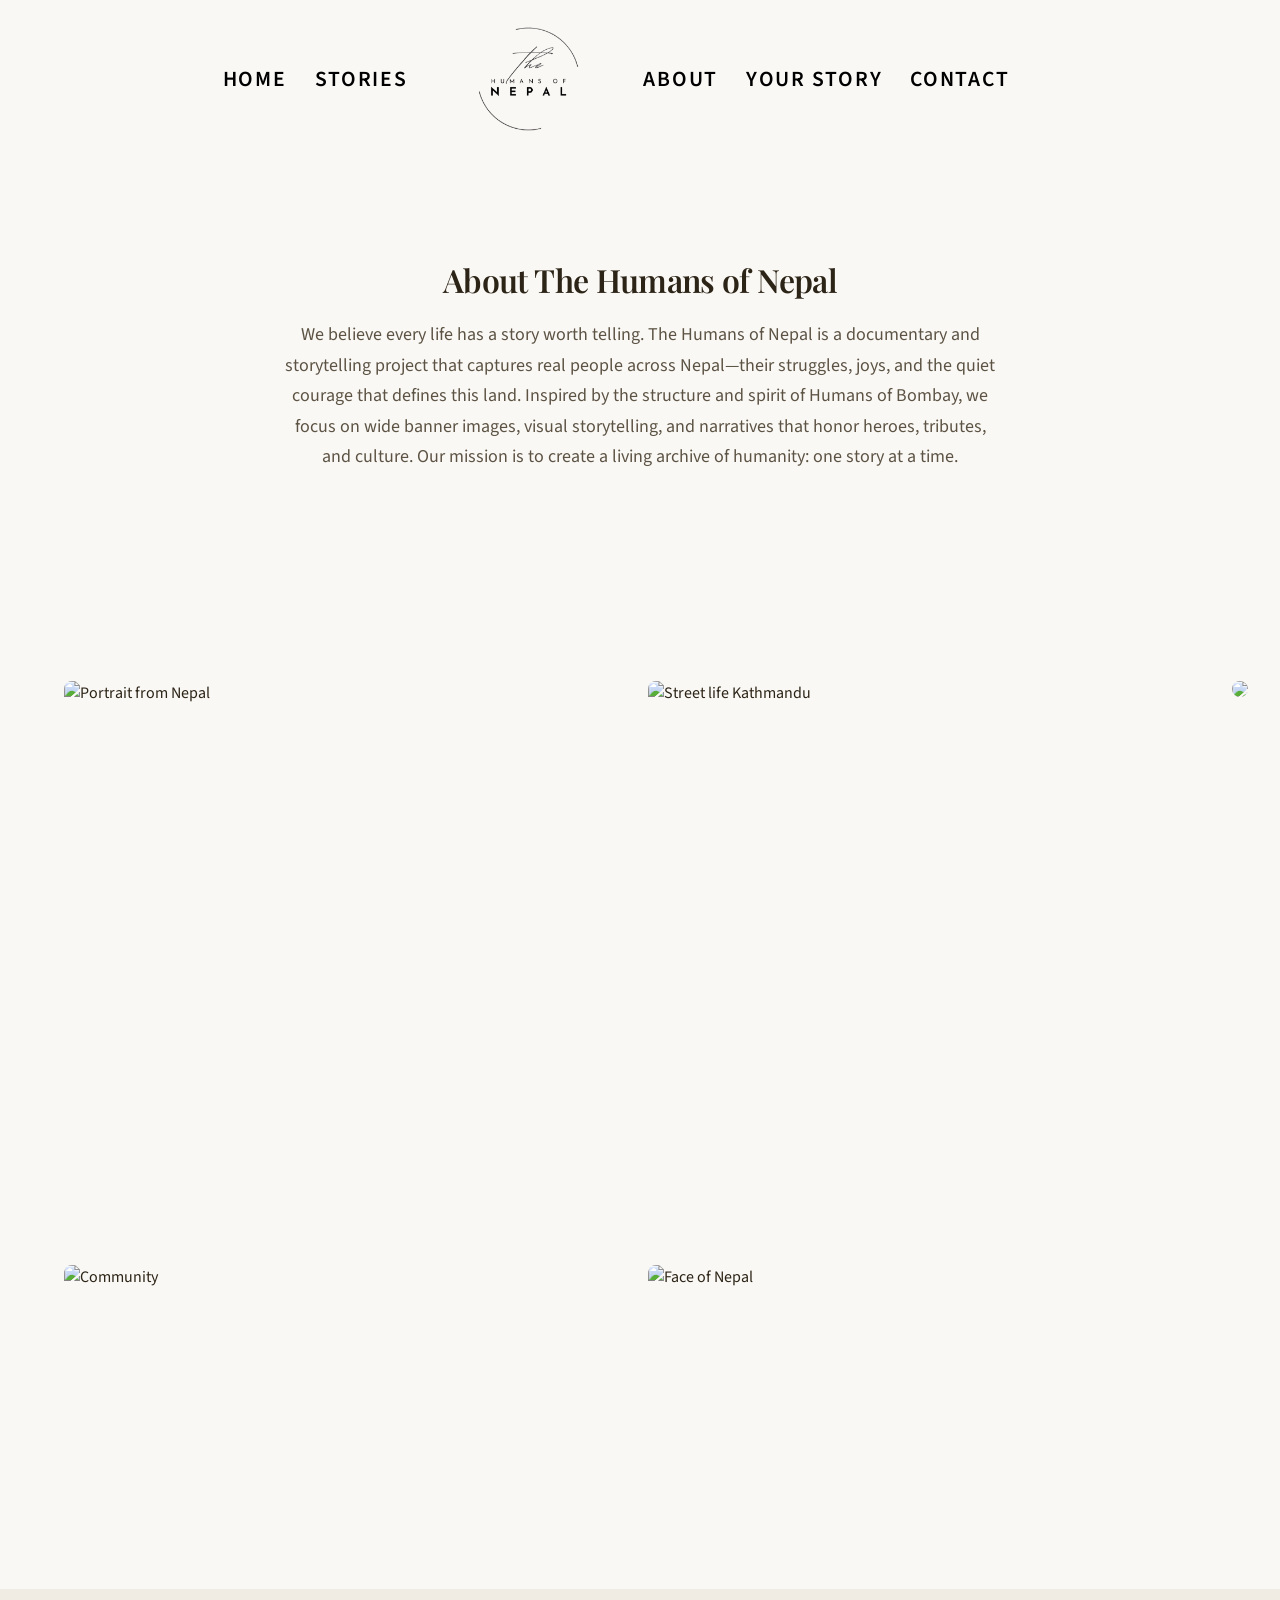
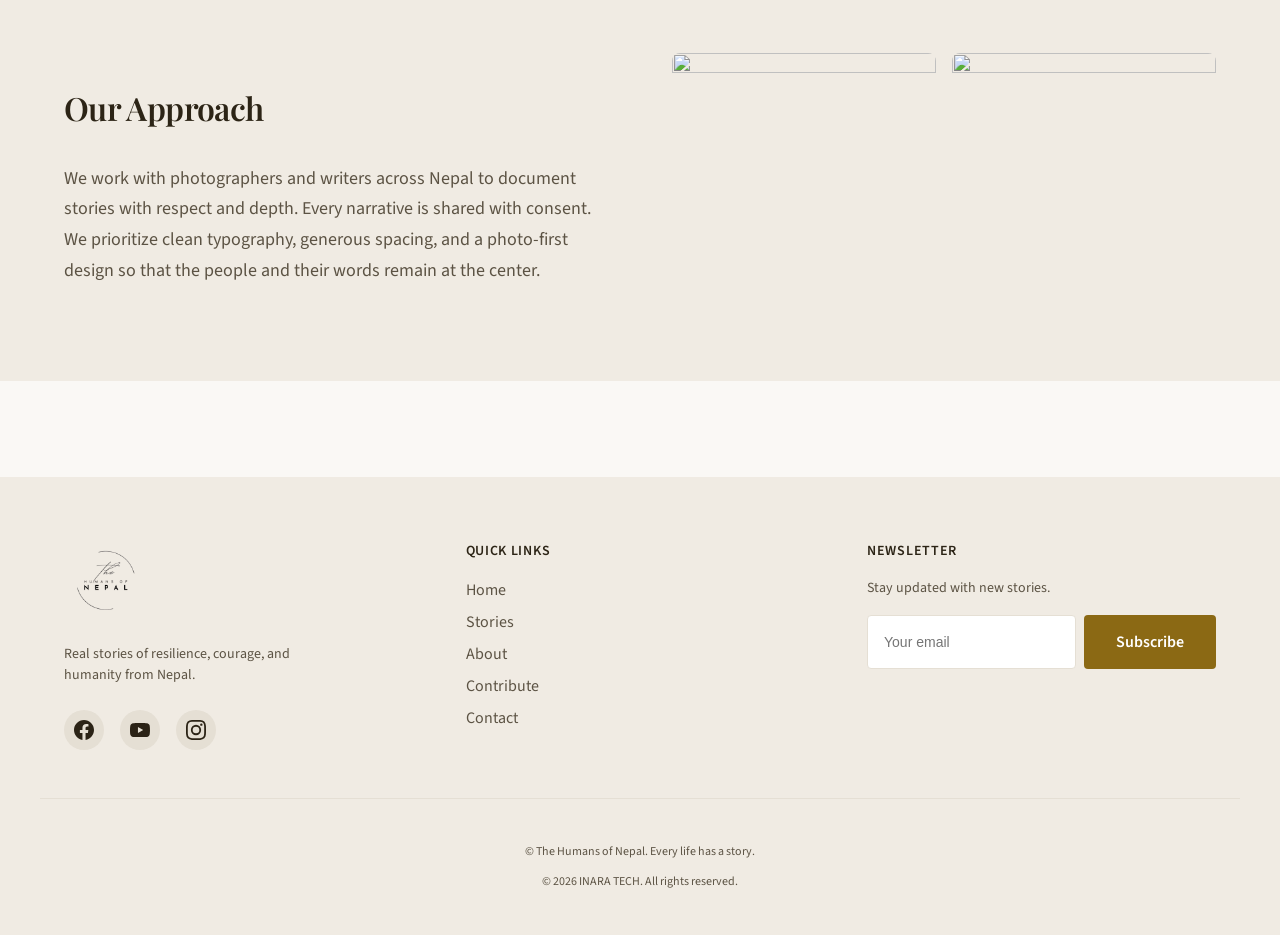
==== commit 877a2055: "Remove header border, grey hero overlay, add Lenis smooth scroll Co-authored-by: Cursor <cursoragent" ====
--- a/about.html
+++ b/about.html
@@ -14,6 +14,7 @@
   <link rel="stylesheet" href="css/components.css" />
   <link rel="stylesheet" href="css/layout.css" />
   <link rel="stylesheet" href="css/responsive.css" />
+  <link rel="stylesheet" href="https://unpkg.com/lenis@1.3.17/dist/lenis.css" />
 </head>
 <body>
   <a href="#main" class="skip-link">Skip to main content</a>
@@ -133,6 +134,7 @@
     </div>
   </footer>
 
+  <script src="https://unpkg.com/lenis@1.3.17/dist/lenis.min.js"></script>
   <script src="js/main.js"></script>
 </body>
 </html>
--- a/css/components.css
+++ b/css/components.css
@@ -17,7 +17,6 @@
   position: relative;
   min-height: var(--header-height);
   background: transparent;
-  border-bottom: 1px solid rgba(0, 0, 0, 0.08);
 }
 .site-header::before {
   content: "";
--- a/css/layout.css
+++ b/css/layout.css
@@ -26,7 +26,7 @@
 .hero__overlay {
   position: absolute;
   inset: 0;
-  background: var(--color-overlay);
+  background: rgba(0, 0, 0, 0.45);
 }
 
 .hero__content {
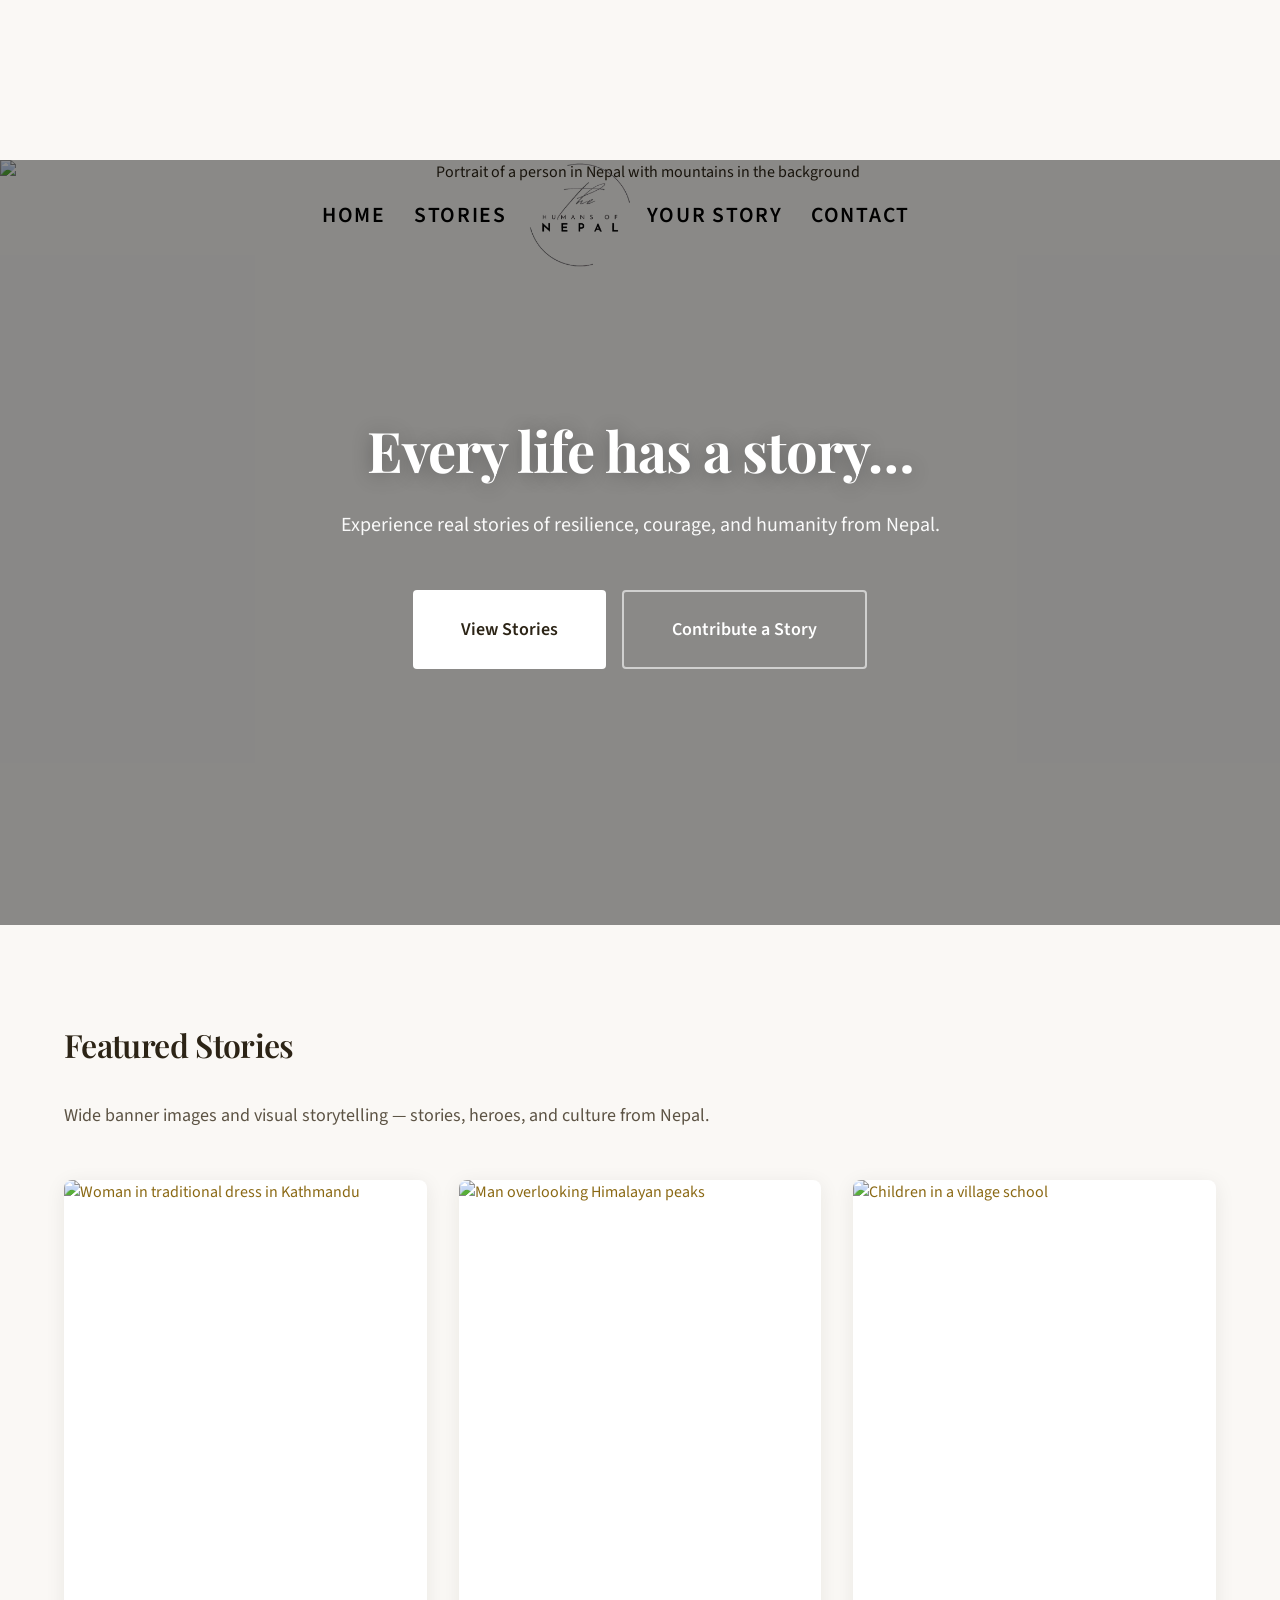
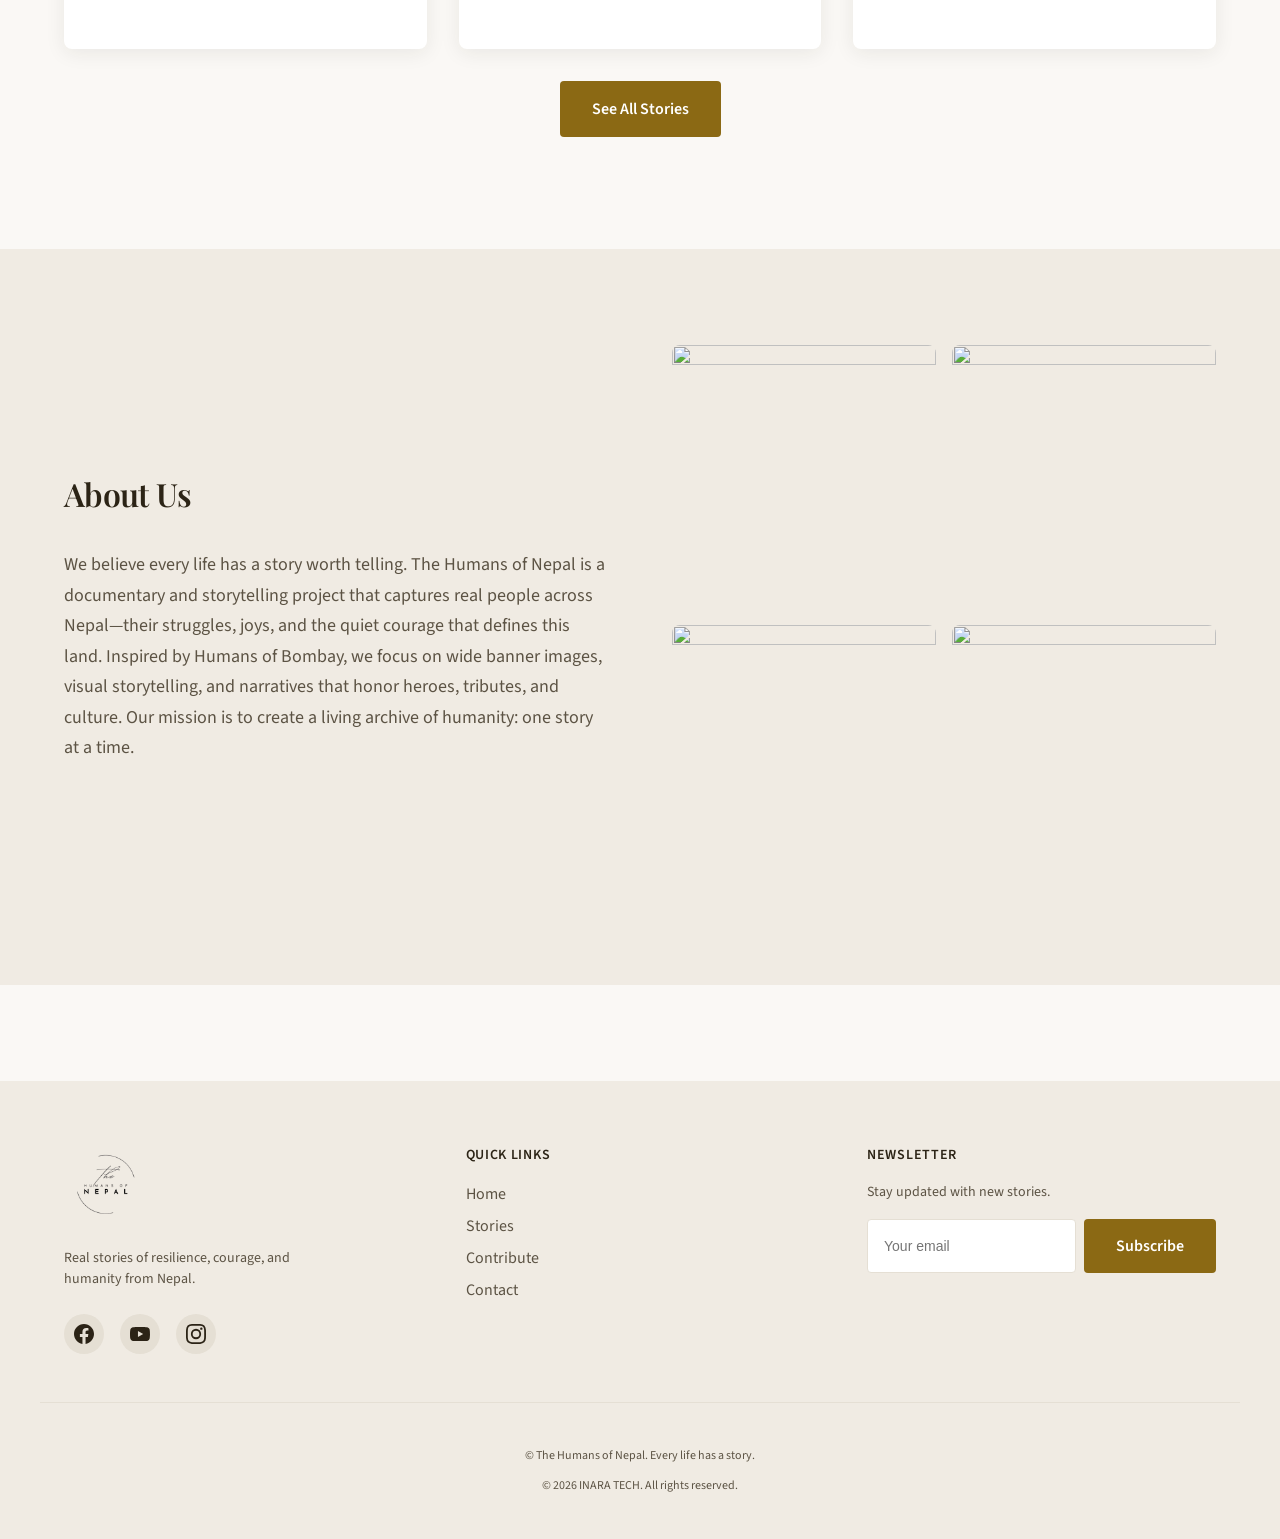
==== commit eb313b58: "Merge home and about section; remove About from nav and footer Co-authored-by: Cursor <cursoragent@c" ====
--- a/about.html
+++ b/about.html
@@ -3,138 +3,11 @@
 <head>
   <meta charset="UTF-8" />
   <meta name="viewport" content="width=device-width, initial-scale=1.0" />
-  <meta name="description" content="About The Humans of Nepal — Our mission to document real stories of resilience, courage, and humanity from Nepal." />
-  <link rel="canonical" href="https://thehumansofnepal.com/about.html" />
+  <meta http-equiv="refresh" content="0;url=index.html#about" />
+  <link rel="canonical" href="https://thehumansofnepal.com/#about" />
   <title>About — The Humans of Nepal</title>
-  <link rel="preconnect" href="https://fonts.googleapis.com" />
-  <link rel="preconnect" href="https://fonts.gstatic.com" crossorigin />
-  <link href="https://fonts.googleapis.com/css2?family=Roboto:wght@400;500;700&family=Playfair+Display:wght@600;700&family=Source+Sans+3:wght@400;500;600;700&display=swap" rel="stylesheet" />
-  <link rel="stylesheet" href="css/variables.css" />
-  <link rel="stylesheet" href="css/base.css" />
-  <link rel="stylesheet" href="css/components.css" />
-  <link rel="stylesheet" href="css/layout.css" />
-  <link rel="stylesheet" href="css/responsive.css" />
-  <link rel="stylesheet" href="https://unpkg.com/lenis@1.3.17/dist/lenis.css" />
 </head>
 <body>
-  <a href="#main" class="skip-link">Skip to main content</a>
-
-  <div class="header-wrap header-wrapper main-header-wrapper horizontal-header-wrapper" role="banner">
-    <div class="header-top" aria-hidden="true"></div>
-    <header class="site-header header-row header-row-main">
-      <div class="header-inner flex flex-row align-center flex-header container relative">
-        <div class="header-col header-col-left">
-        <nav class="main-nav main-nav--left" aria-label="Main navigation">
-          <ul>
-            <li><a href="index.html">Home</a></li>
-            <li><a href="stories.html">Stories</a></li>
-          </ul>
-        </nav>
-        </div>
-        <a href="index.html" class="site-logo"><img src="images/High%20res%20logo_THON.png" alt="The Humans of Nepal" onerror="this.style.display='none';this.nextElementSibling.style.display='inline';" /><span class="logo-fallback" style="display:none;">The Humans of Nepal</span></a>
-        <div class="header-col header-right">
-          <nav class="main-nav main-nav--right" aria-label="Main navigation">
-            <ul>
-              <li><a href="about.html">About</a></li>
-              <li><a href="contribute.html">Your Story</a></li>
-              <li><a href="contribute.html#contact">Contact</a></li>
-            </ul>
-          </nav>
-          <div class="flex-1 header-widget-container flex flex-row justify-flex-end"></div>
-          <div class="header-utils">
-            <button type="button" class="hamburger" aria-label="Open menu" aria-expanded="false" aria-controls="main-nav">
-              <span></span><span></span><span></span>
-            </button>
-          </div>
-        </div>
-      </div>
-      <nav class="mobile-nav" id="main-nav" aria-label="Main navigation">
-        <ul>
-          <li><a href="index.html">Home</a></li>
-          <li><a href="stories.html">Stories</a></li>
-          <li><a href="about.html">About</a></li>
-          <li><a href="contribute.html">Your Story</a></li>
-          <li><a href="contribute.html#contact">Contact</a></li>
-        </ul>
-      </nav>
-    </header>
-  </div>
-
-  <main id="main">
-    <section class="about-hero">
-      <div class="container">
-        <h1 class="section-title">About The Humans of Nepal</h1>
-        <p class="about-mission">
-          We believe every life has a story worth telling. The Humans of Nepal is a documentary and storytelling project that captures real people across Nepal—their struggles, joys, and the quiet courage that defines this land. Inspired by the structure and spirit of Humans of Bombay, we focus on wide banner images, visual storytelling, and narratives that honor heroes, tributes, and culture. Our mission is to create a living archive of humanity: one story at a time.
-        </p>
-      </div>
-    </section>
-
-    <section class="about-collage-wrap" aria-hidden="true">
-      <div class="container">
-        <div class="about-collage">
-          <img src="https://images.unsplash.com/photo-1544735716-392fe2489ffa?w=500&q=80" alt="Portrait from Nepal" width="500" height="500" loading="lazy" />
-          <img src="https://images.unsplash.com/photo-1526481280693-3bfa7568e0f3?w=500&q=80" alt="Street life Kathmandu" width="500" height="500" loading="lazy" />
-          <img src="https://images.unsplash.com/photo-1506905925346-21bda4d32df4?w=500&q=80" alt="Himalayan landscape" width="500" height="500" loading="lazy" class="span-2" />
-          <img src="https://images.unsplash.com/photo-1580130775562-0ef92da028de?w=500&q=80" alt="Community" width="500" height="500" loading="lazy" />
-          <img src="https://images.unsplash.com/photo-1544735716-392fe2489ffa?w=500&q=80" alt="Face of Nepal" width="500" height="500" loading="lazy" />
-        </div>
-      </div>
-    </section>
-
-    <section class="about-preview" style="padding: var(--space-3xl) 0;">
-      <div class="container">
-        <div class="about-preview__inner">
-          <div class="about-preview__text">
-            <h2 class="section-title">Our Approach</h2>
-            <p class="section-subtitle" style="margin-bottom: 0;">We work with photographers and writers across Nepal to document stories with respect and depth. Every narrative is shared with consent. We prioritize clean typography, generous spacing, and a photo-first design so that the people and their words remain at the center.</p>
-          </div>
-          <div class="about-preview__grid">
-            <img src="https://images.unsplash.com/photo-1526481280693-3bfa7568e0f3?w=400&q=80" alt="" width="400" height="400" loading="lazy" />
-            <img src="https://images.unsplash.com/photo-1506905925346-21bda4d32df4?w=400&q=80" alt="" width="400" height="400" loading="lazy" />
-          </div>
-        </div>
-      </div>
-    </section>
-  </main>
-
-  <footer class="site-footer" role="contentinfo">
-    <div class="footer-grid">
-      <div class="footer-brand">
-        <span class="site-logo"><img src="images/High%20res%20logo_THON.png" alt="The Humans of Nepal" onerror="this.style.display='none';this.nextElementSibling.style.display='inline';" /><span class="logo-fallback" style="display:none;">The Humans of Nepal</span></span>
-        <p>Real stories of resilience, courage, and humanity from Nepal.</p>
-        <div class="footer-social">
-          <a href="https://www.facebook.com/share/1GbS9K98DX/" target="_blank" rel="noopener noreferrer" aria-label="Facebook"><svg viewBox="0 0 24 24" xmlns="http://www.w3.org/2000/svg" aria-hidden="true"><path d="M24 12.073c0-6.627-5.373-12-12-12s-12 5.373-12 12c0 5.99 4.388 10.954 10.125 11.854v-8.385H7.078v-3.47h3.047V9.43c0-3.007 1.792-4.669 4.533-4.669 1.312 0 2.686.235 2.686.235v2.953H15.83c-1.491 0-1.956.925-1.956 1.874v2.25h3.328l-.532 3.47h-2.796v8.385C19.612 23.027 24 18.062 24 12.073z"/></svg></a>
-          <a href="https://youtube.com/@thehumansofnepal?si=Svnfc8CKbUouhXXW" target="_blank" rel="noopener noreferrer" aria-label="YouTube"><svg viewBox="0 0 24 24" xmlns="http://www.w3.org/2000/svg" aria-hidden="true"><path d="M23.498 6.186a3.016 3.016 0 0 0-2.122-2.136C19.505 3.545 12 3.545 12 3.545s-7.505 0-9.377.505A3.017 3.017 0 0 0 .502 6.186C0 8.07 0 12 0 12s0 3.93.502 5.814a3.016 3.016 0 0 0 2.122 2.136c1.871.505 9.376.505 9.376.505s7.505 0 9.377-.505a3.015 3.015 0 0 0 2.122-2.136C24 15.93 24 12 24 12s0-3.93-.502-5.814zM9.545 15.568V8.432L15.818 12l-6.273 3.568z"/></svg></a>
-          <a href="https://www.instagram.com/thehumansofnepal_official/?hl=en" target="_blank" rel="noopener noreferrer" aria-label="Instagram"><svg viewBox="0 0 24 24" xmlns="http://www.w3.org/2000/svg" aria-hidden="true"><path d="M12 2.163c3.204 0 3.584.012 4.85.07 3.252.148 4.771 1.691 4.919 4.919.058 1.265.069 1.645.069 4.849 0 3.205-.012 3.584-.069 4.849-.149 3.225-1.664 4.771-4.919 4.919-1.266.058-1.644.07-4.85.07-3.204 0-3.584-.012-4.849-.07-3.26-.149-4.771-1.699-4.919-4.92-.058-1.265-.07-1.644-.07-4.849 0-3.204.013-3.583.07-4.849.149-3.227 1.664-4.771 4.919-4.919 1.266-.057 1.645-.069 4.849-.069zM12 0C8.741 0 8.333.014 7.053.072 2.695.272.273 2.69.073 7.052.014 8.333 0 8.741 0 12c0 3.259.014 3.668.072 4.948.2 4.358 2.618 6.78 6.98 6.98C8.333 23.986 8.741 24 12 24c3.259 0 3.668-.014 4.948-.072 4.354-.2 6.782-2.618 6.979-6.98.059-1.28.073-1.689.073-4.948 0-3.259-.014-3.667-.072-4.947-.196-4.354-2.617-6.78-6.979-6.98C15.668.014 15.259 0 12 0zm0 5.838a6.162 6.162 0 1 0 0 12.324 6.162 6.162 0 0 0 0-12.324zM12 16a4 4 0 1 1 0-8 4 4 0 0 1 0 8zm6.406-11.845a1.44 1.44 0 1 0 0 2.881 1.44 1.44 0 0 0 0-2.881z"/></svg></a>
-        </div>
-      </div>
-      <div class="footer-links">
-        <h4>Quick Links</h4>
-        <ul>
-          <li><a href="index.html">Home</a></li>
-          <li><a href="stories.html">Stories</a></li>
-          <li><a href="about.html">About</a></li>
-          <li><a href="contribute.html">Contribute</a></li>
-          <li><a href="contribute.html#contact">Contact</a></li>
-        </ul>
-      </div>
-      <div class="footer-newsletter">
-        <h4>Newsletter</h4>
-        <p style="font-size: var(--font-size-sm); margin: 0;">Stay updated with new stories.</p>
-        <form class="newsletter-form" aria-label="Newsletter signup">
-          <input type="email" placeholder="Your email" required aria-label="Email address" />
-          <button type="submit" class="btn btn-primary">Subscribe</button>
-        </form>
-      </div>
-    </div>
-    <div class="footer-bottom">
-      <p>&copy; The Humans of Nepal. Every life has a story.</p>
-      <p>&copy; 2026 INARA TECH. All rights reserved.</p>
-    </div>
-  </footer>
-
-  <script src="https://unpkg.com/lenis@1.3.17/dist/lenis.min.js"></script>
-  <script src="js/main.js"></script>
+  <p>Redirecting to <a href="index.html#about">About</a>…</p>
 </body>
 </html>
